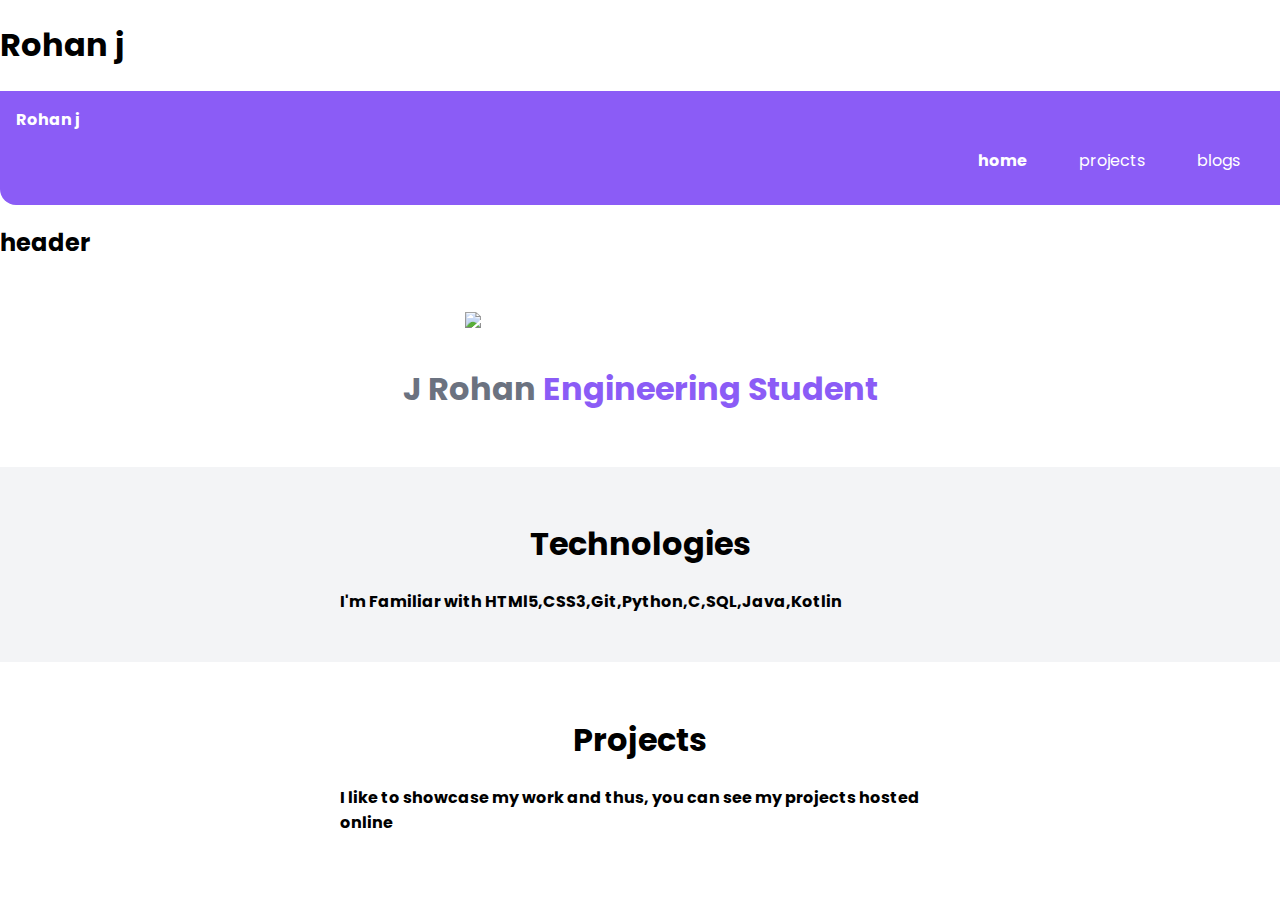
==== index.html @ 3af22493 "Update index.html" ====
<!DOCTYPE html>
<html lang="en">
    <head>
        <meta charset="utf-8">
        <title>Home | Rohan</title>
        <meta name="viewport" content="width=device-width, initial-scale=1">
        <link href="styles.css" rel="stylesheet"/>
    </head>
    <body>
     
    <h1>Rohan j</h1>
    <nav class="navigation container">
        <div class="nav-brand">Rohan j</div>
        <ul class="list-non-bullet nav-pills">
            <li class="list-item-inline">
                <a class="link link-active" href="/">home</a>
            </li>
            <li class="list-item-inline">
                <a class="link" href="/">projects</a>
            </li>
            <li class="list-item-inline">
                <a class="link" href="/">blogs</a>
            </li>
        </ul>
    </nav>

    <h2>header</h2>
    <header class="hero">
        <img class="hero-img" src="images/image1.svg" />
        <h1 class="hero-heading">J Rohan <span class="heading-inverted">Engineering Student</span></h1>
    </header>

     <section class="section ow">
    <div class="container container-center">
        <h1>Technologies</h1>
        <p><strong>I'm Familiar with HTMl5,CSS3,Git,Python,C,SQL,Java,Kotlin</strong></p>
        </div>
    </section><section class="section">
    <div class="container container-center">
        <h1>Projects</h1>
        <p><strong>I like to showcase my work and thus, you can see my projects hosted online</strong></p>
        </div>
    </section>

    </body>
</html>
---- styles.css ----
@import url('https://fonts.googleapis.com/css2?family=Poppins:ital,wght@1,400;1,500&display=swap');

:root {
    --primary-color: #8B5CF6;
    --off-white:#F3F4F6;
    --dark-gray: #6B7280;

}

hr {
    margin: 2rem 0rem;
}

body {
    font-family: 'Poppins',
        sans-serif;
    margin:0px;
}

/** container **/
.container {
    /* padding-left: 1rem;
    padding-right: 1rem; */
    padding: 0rem 1rem;
}

.container-center {
    max-width: 600px;
    margin: auto;
}

/** links **/

.link {
    text-decoration: none;
    padding: 0.5rem 1rem;
}

.link-primary {
    background-color: var(--primary-color);
    border-radius: 0.5rem;
    color: white;
}

.link-secondary {
    color: var(--primary-color);
    border-radius: 0.5rem;
    border: 1px solid var(--primary-color);
}

/* lists */
.list-non-bullet {
    list-style: none;
}

.list-item-inline {
    display: inline;
    padding: 0rem 0.5rem;
}

/*navigation bar*/
.navigation {
    background-color: var(--primary-color);
    color: white;
    padding: 1rem;
    border-bottom-left-radius: 1rem;
}

.navigation .nav-brand {
    font-weight: bold;
    font-size: 1.1.rem;
}

.navigation .nav-pills {
    text-align: right;
}

.navigation .link {
    color: white;
}

.navigation .link-active {
    font-weight: bold;
}

/*header*/
.hero {
    padding: 2rem;

}

.hero .hero-img {
    max-width: 350px;
    display: block;
    margin: auto;
}

.hero .hero-heading {
    text-align: center;
    padding-top: 1rem;
    color: var(--dark-gray);
}

.hero .hero-heading .heading-inverted {
    color: var(--primary-color);
}

/** section **/

.section{
    padding: 2rem;
}
.section h1 {
    text-align: center;
}

.ow{
    background-color: var(--off-white);
}

/**footer**/

.footer{
    background-color: var(--primary-color);
    padding:2rem 0rem;
    text-align: center;
    color: white;
    border-top-right-radius: 1rem;
}

.footer .link{
color: white;
}

.footer ul{
    padding-inline-start: 0px;
}
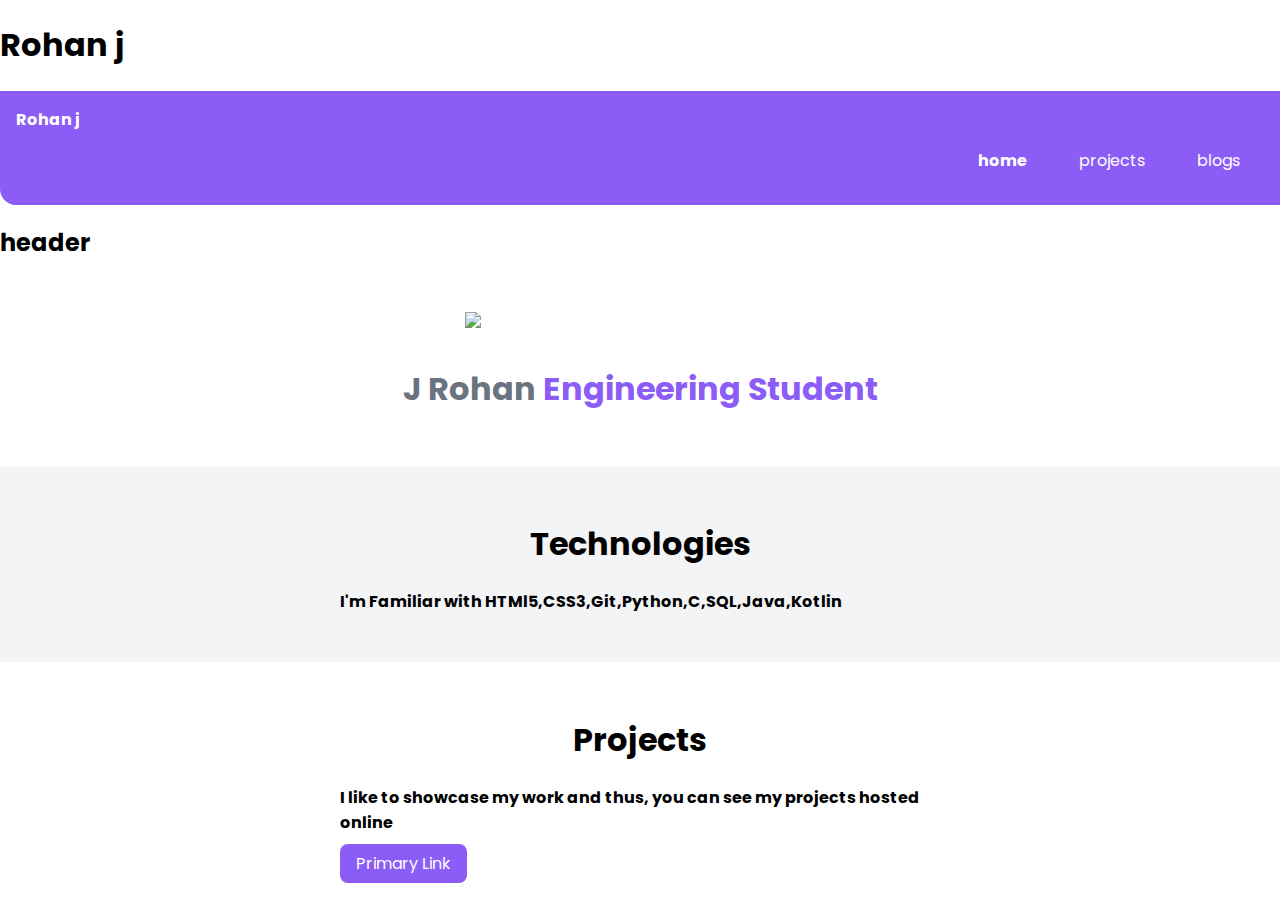
==== commit 978ec1ae: "Update index.html" ====
--- a/index.html
+++ b/index.html
@@ -39,6 +39,7 @@
     <div class="container container-center">
         <h1>Projects</h1>
         <p><strong>I like to showcase my work and thus, you can see my projects hosted online</strong></p>
+        <a class="link link-primary" href="/">Primary Link</a>
         </div>
     </section>
 
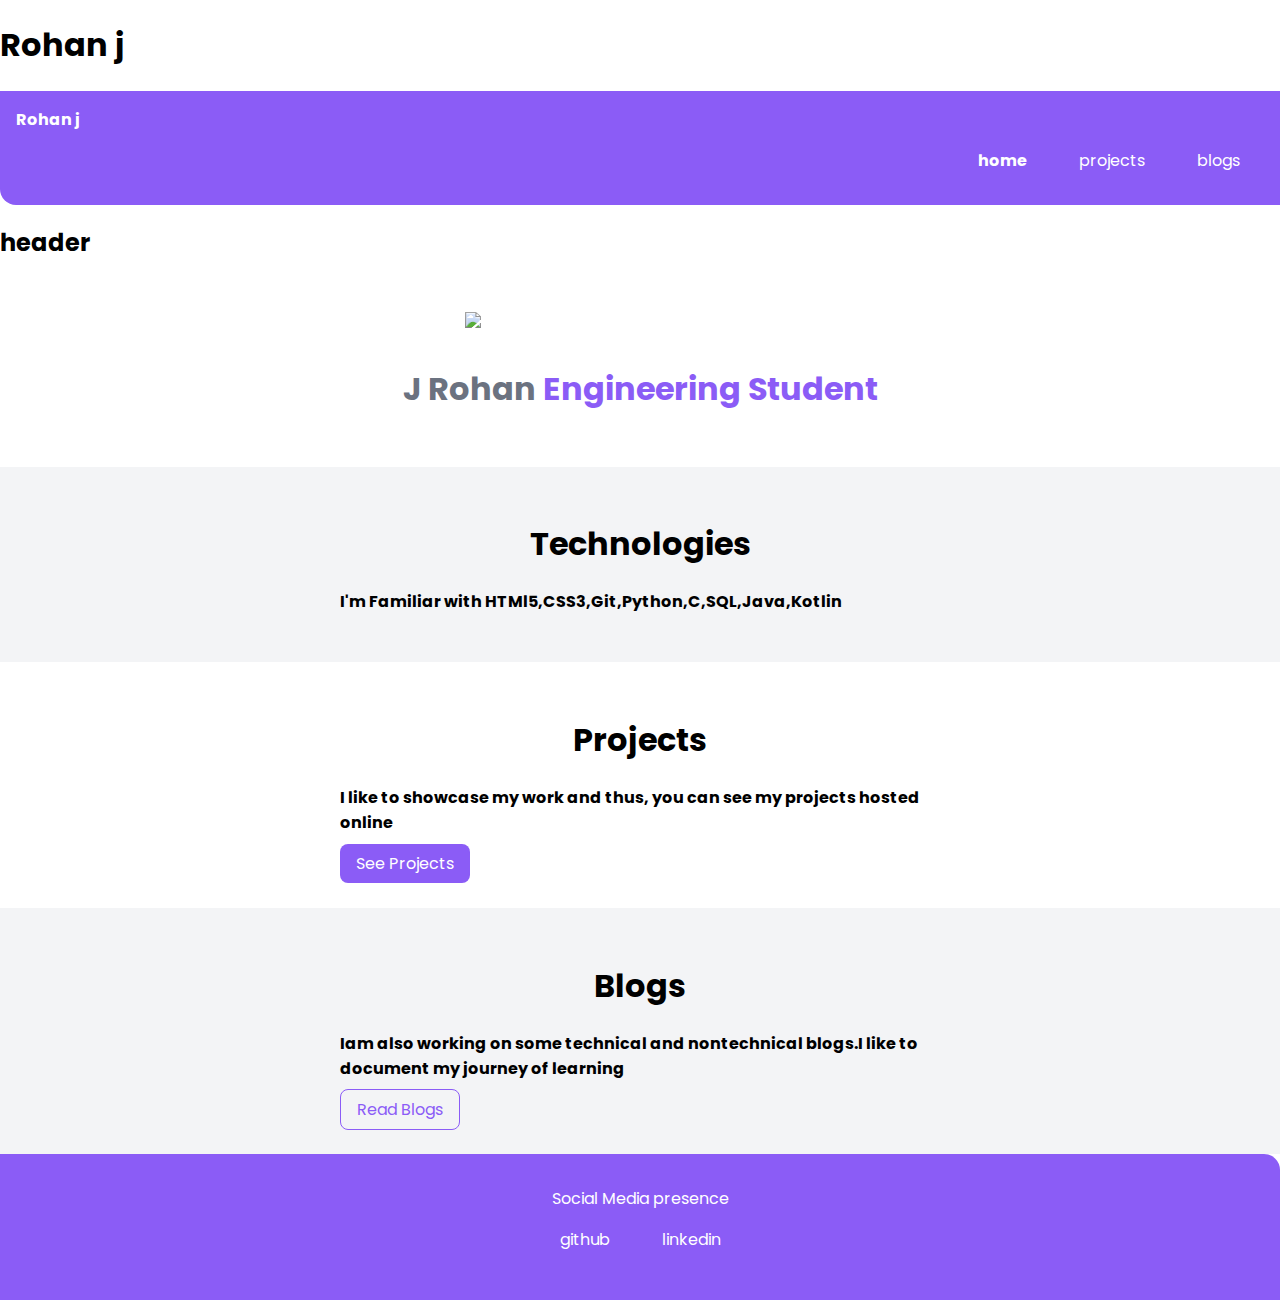
==== commit 2293a916: "Update index.html" ====
--- a/index.html
+++ b/index.html
@@ -1,13 +1,15 @@
 <!DOCTYPE html>
 <html lang="en">
-    <head>
-        <meta charset="utf-8">
-        <title>Home | Rohan</title>
-        <meta name="viewport" content="width=device-width, initial-scale=1">
-        <link href="styles.css" rel="stylesheet"/>
-    </head>
-    <body>
-     
+
+<head>
+    <meta charset="utf-8">
+    <title>Home | Rohan</title>
+    <meta name="viewport" content="width=device-width, initial-scale=1">
+    <link href="styles.css" rel="stylesheet" />
+</head>
+
+<body>
+
     <h1>Rohan j</h1>
     <nav class="navigation container">
         <div class="nav-brand">Rohan j</div>
@@ -30,18 +32,42 @@
         <h1 class="hero-heading">J Rohan <span class="heading-inverted">Engineering Student</span></h1>
     </header>
 
-     <section class="section ow">
-    <div class="container container-center">
-        <h1>Technologies</h1>
-        <p><strong>I'm Familiar with HTMl5,CSS3,Git,Python,C,SQL,Java,Kotlin</strong></p>
-        </div>
-    </section><section class="section">
-    <div class="container container-center">
-        <h1>Projects</h1>
-        <p><strong>I like to showcase my work and thus, you can see my projects hosted online</strong></p>
-        <a class="link link-primary" href="/">Primary Link</a>
+    <section class="section ow">
+        <div class="container container-center">
+            <h1>Technologies</h1>
+            <p><strong>I'm Familiar with HTMl5,CSS3,Git,Python,C,SQL,Java,Kotlin</strong></p>
         </div>
     </section>
+    <section class="section">
+        <div class="container container-center">
+            <h1>Projects</h1>
+            <p><strong>I like to showcase my work and thus, you can see my projects hosted online</strong></p>
+            <a class="link link-primary" href="/">See Projects</a>
+        </div>
+    </section>
+    <section class="section ow">
+        <div class="container container-center">
+            <h1>Blogs</h1>
+            <p><strong>Iam also working on some technical and nontechnical blogs.I like to document my journey of learning</strong></p>
+            <a class="link link-secondary" href="/">Read Blogs</a>
+        </div>
+    </section>
+    <footer class="footer">
+        <div class="footer-header">Social Media presence</div>
+        <ul class="social-links list-non-bullet">
+            <li class="list-item-inline">
+            <a class="link" href="https://github.com/rohan-cce">
+               github
+            </a>
+            </li>
+            <li class="list-item-inline">
+            <a class="link" href="https://www.linkedin.com/in/rohan-j-ba489b19b/">
+                linkedin
+            </a>
+            </li>
+        </ul>
+    </footer>
 
-    </body>
+</body>
+
 </html>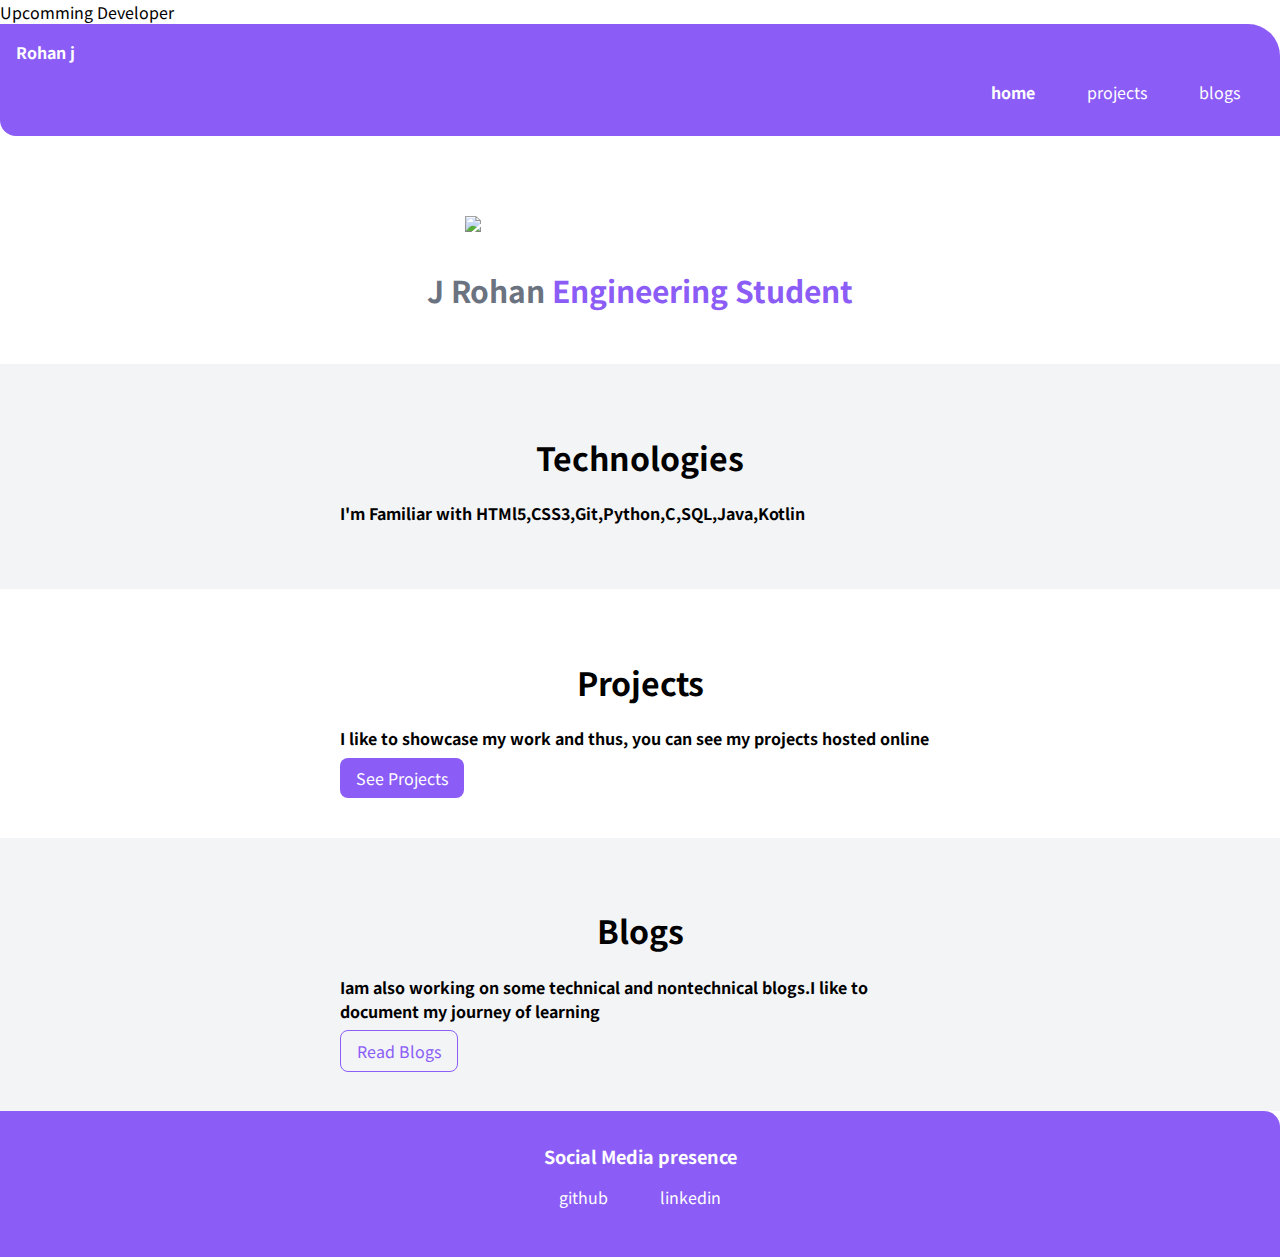
==== commit 041d9901: "update" ====
--- a/index.html
+++ b/index.html
@@ -10,7 +10,7 @@
 
 <body>
 
-    <h1>Rohan j</h1>
+    <h>Upcomming Developer</h1>
     <nav class="navigation container">
         <div class="nav-brand">Rohan j</div>
         <ul class="list-non-bullet nav-pills">
@@ -18,15 +18,14 @@
                 <a class="link link-active" href="/">home</a>
             </li>
             <li class="list-item-inline">
-                <a class="link" href="/">projects</a>
+                <a class="link" href="/projects.html">projects</a>
             </li>
             <li class="list-item-inline">
-                <a class="link" href="/">blogs</a>
+                <a class="link" href="/blogs.html">blogs</a>
             </li>
         </ul>
     </nav>
 
-    <h2>header</h2>
     <header class="hero">
         <img class="hero-img" src="images/image1.svg" />
         <h1 class="hero-heading">J Rohan <span class="heading-inverted">Engineering Student</span></h1>
--- a/styles.css
+++ b/styles.css
@@ -1,4 +1,4 @@
-@import url('https://fonts.googleapis.com/css2?family=Poppins:ital,wght@1,400;1,500&display=swap');
+@import url('https://fonts.googleapis.com/css2?family=Noto+Sans+KR:wght@400;700&display=swap');
 
 :root {
     --primary-color: #8B5CF6;
@@ -9,11 +9,10 @@
 
 hr {
     margin: 2rem 0rem;
-}
-
+}   
 body {
-    font-family: 'Poppins',
-        sans-serif;
+    font-family: 'Noto Sans KR', 
+    sans-serif;
     margin:0px;
 }
 
@@ -21,7 +20,7 @@
 .container {
     /* padding-left: 1rem;
     padding-right: 1rem; */
-    padding: 0rem 1rem;
+    padding: 1rem 0rem;
 }
 
 .container-center {
@@ -32,8 +31,11 @@
 /** links **/
 
 .link {
+    box-sizing: border-box;
     text-decoration: none;
     padding: 0.5rem 1rem;
+    /* margin-top: 1rem;
+    margin-bottom: 1rem; */
 }
 
 .link-primary {
@@ -63,6 +65,7 @@
     background-color: var(--primary-color);
     color: white;
     padding: 1rem;
+    border-top-right-radius: 2rem;
     border-bottom-left-radius: 1rem;
 }
 
@@ -86,6 +89,7 @@
 /*header*/
 .hero {
     padding: 2rem;
+    padding-top: 5rem;
 
 }
 
@@ -97,6 +101,7 @@
 
 .hero .hero-heading {
     text-align: center;
+    font-size: 30px;
     padding-top: 1rem;
     color: var(--dark-gray);
 }
@@ -127,7 +132,10 @@
     color: white;
     border-top-right-radius: 1rem;
 }
-
+.footer .footer-header{
+    font-weight: bold;
+    font-size: large;
+}
 .footer .link{
 color: white;
 }
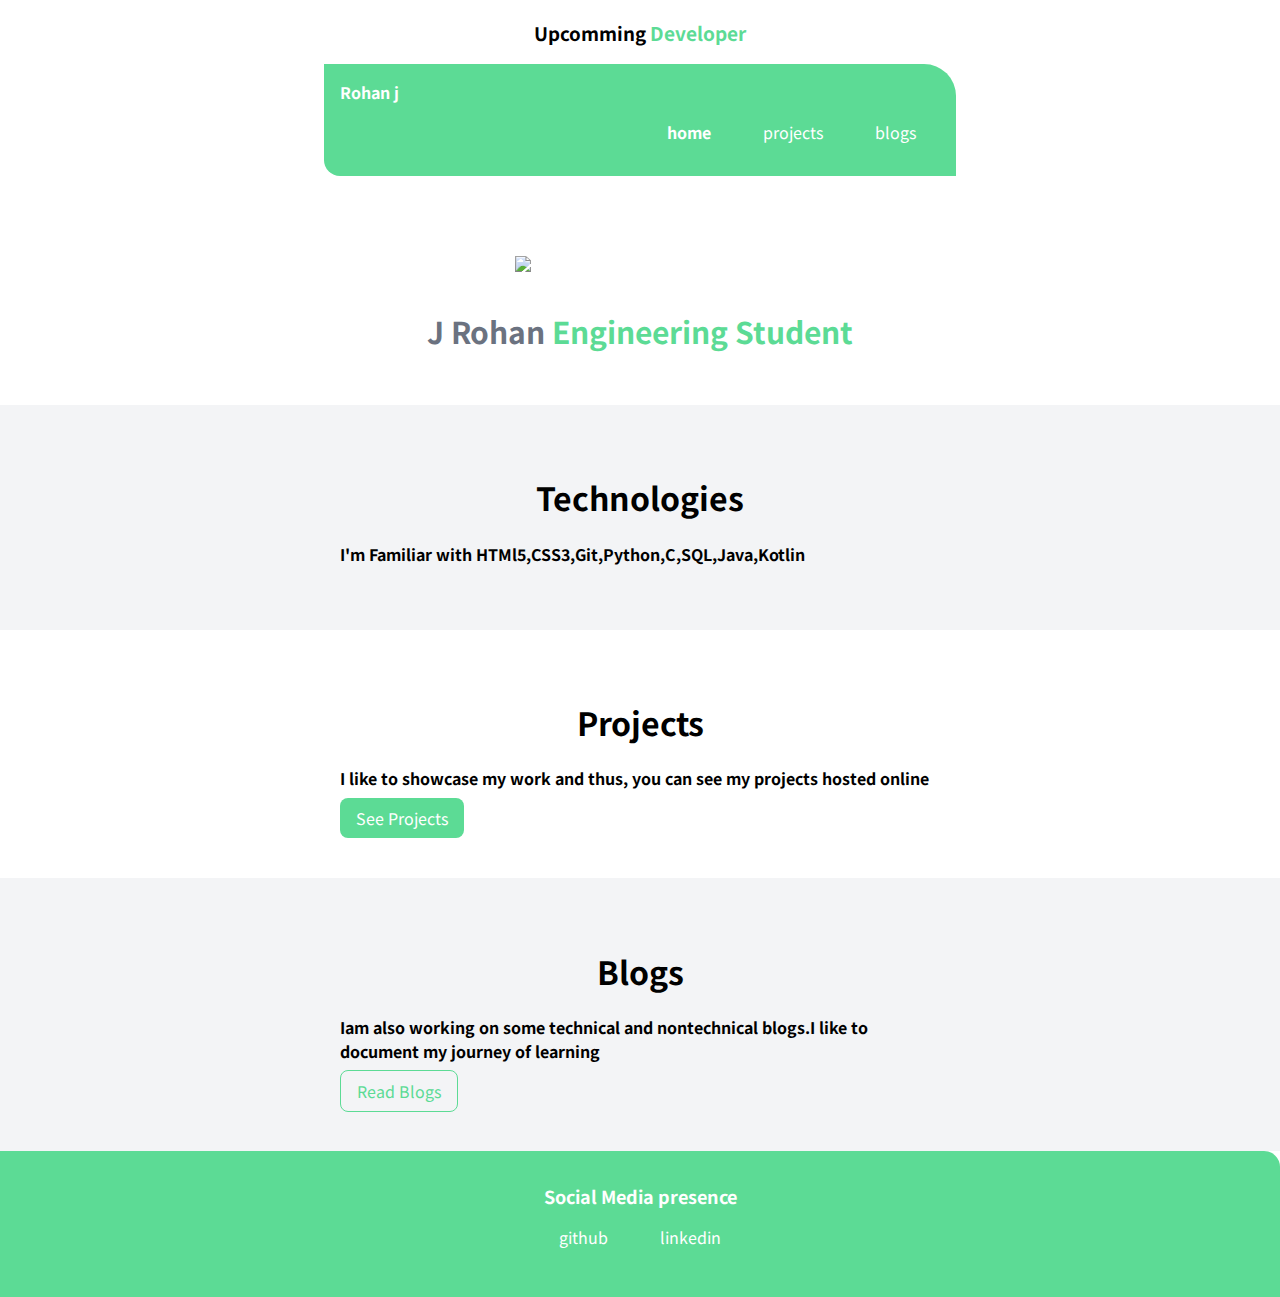
==== commit 7dcb5382: "update" ====
--- a/index.html
+++ b/index.html
@@ -10,7 +10,8 @@
 
 <body>
 
-    <h>Upcomming Developer</h1>
+    <h3 class="c-allign">Upcomming <span class="suma">Developer</span></h3>
+
     <nav class="navigation container">
         <div class="nav-brand">Rohan j</div>
         <ul class="list-non-bullet nav-pills">
@@ -41,14 +42,14 @@
         <div class="container container-center">
             <h1>Projects</h1>
             <p><strong>I like to showcase my work and thus, you can see my projects hosted online</strong></p>
-            <a class="link link-primary" href="/">See Projects</a>
+            <a class="link link-primary" href="/projects.html">See Projects</a>
         </div>
     </section>
     <section class="section ow">
         <div class="container container-center">
             <h1>Blogs</h1>
             <p><strong>Iam also working on some technical and nontechnical blogs.I like to document my journey of learning</strong></p>
-            <a class="link link-secondary" href="/">Read Blogs</a>
+            <a class="link link-secondary" href="/blogs.html">Read Blogs</a>
         </div>
     </section>
     <footer class="footer">
--- a/styles.css
+++ b/styles.css
@@ -1,10 +1,9 @@
 @import url('https://fonts.googleapis.com/css2?family=Noto+Sans+KR:wght@400;700&display=swap');
 
 :root {
-    --primary-color: #8B5CF6;
+    --primary-color: #5CDB95;
     --off-white:#F3F4F6;
     --dark-gray: #6B7280;
-
 }
 
 hr {
@@ -65,10 +64,15 @@
     background-color: var(--primary-color);
     color: white;
     padding: 1rem;
+    max-width: 600px;
+    margin: 0 auto;
+    align-items: center;
     border-top-right-radius: 2rem;
     border-bottom-left-radius: 1rem;
 }
-
+.c-allign{
+    text-align: center;
+}
 .navigation .nav-brand {
     font-weight: bold;
     font-size: 1.1.rem;
@@ -94,7 +98,7 @@
 }
 
 .hero .hero-img {
-    max-width: 350px;
+    max-width: 250px;
     display: block;
     margin: auto;
 }
@@ -109,7 +113,12 @@
 .hero .hero-heading .heading-inverted {
     color: var(--primary-color);
 }
-
+.suma{
+    text-align: center;
+    font-size: 19px;
+    padding-top: 1rem;
+    color: var(--primary-color);
+}
 /** section **/
 
 .section{
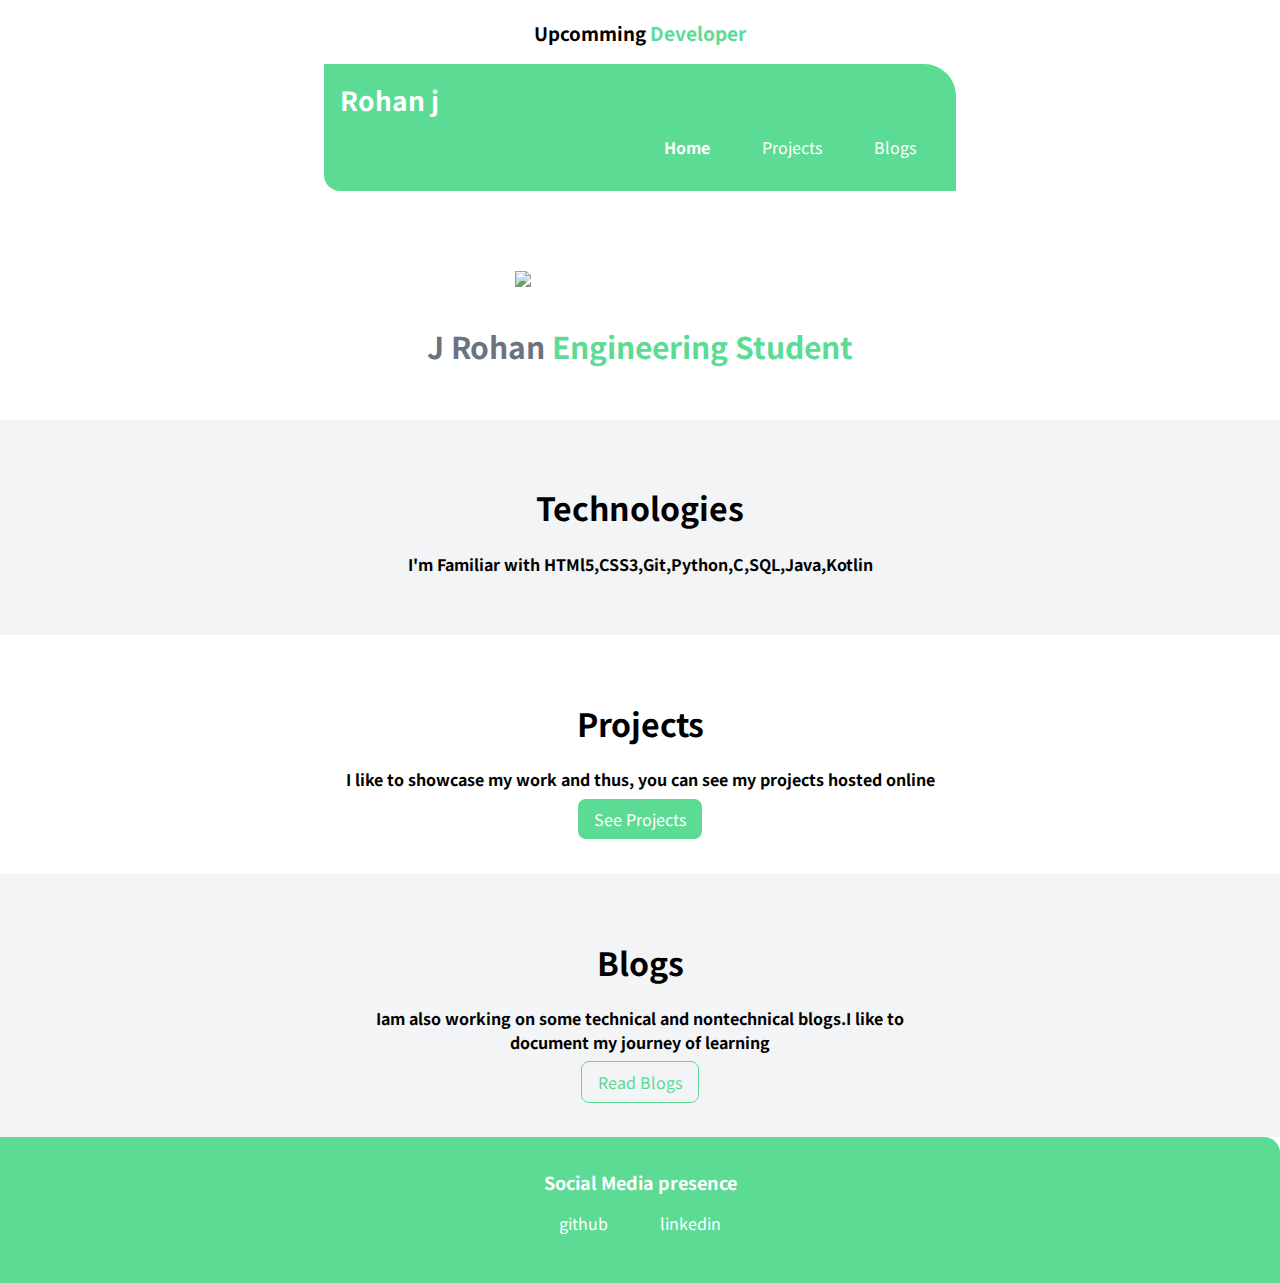
==== commit 6d7e046f: "update" ====
--- a/index.html
+++ b/index.html
@@ -16,13 +16,13 @@
         <div class="nav-brand">Rohan j</div>
         <ul class="list-non-bullet nav-pills">
             <li class="list-item-inline">
-                <a class="link link-active" href="/">home</a>
+                <a class="link link-active" href="/"><span class="clr"> Home</span></a>
             </li>
             <li class="list-item-inline">
-                <a class="link" href="/projects.html">projects</a>
+                <a class="link" href="/projects.html"><span class="clr">Projects</span></a>
             </li>
             <li class="list-item-inline">
-                <a class="link" href="/blogs.html">blogs</a>
+                <a class="link" href="/blogs.html"><span class="clr">Blogs</span></a>
             </li>
         </ul>
     </nav>
--- a/styles.css
+++ b/styles.css
@@ -19,7 +19,7 @@
 .container {
     /* padding-left: 1rem;
     padding-right: 1rem; */
-    padding: 1rem 0rem;
+    padding: 0.7rem 0rem;
 }
 
 .container-center {
@@ -75,7 +75,7 @@
 }
 .navigation .nav-brand {
     font-weight: bold;
-    font-size: 1.1.rem;
+    font-size: 1.65rem;
 }
 
 .navigation .nav-pills {
@@ -123,6 +123,7 @@
 
 .section{
     padding: 2rem;
+    text-align: center;
 }
 .section h1 {
     text-align: center;
@@ -130,6 +131,7 @@
 
 .ow{
     background-color: var(--off-white);
+    text-align: center;
 }
 
 /**footer**/
@@ -151,4 +153,9 @@
 
 .footer ul{
     padding-inline-start: 0px;
+}
+.clr:hover{
+    background:#067206;
+    border-radius: 0.5rem;
+
 }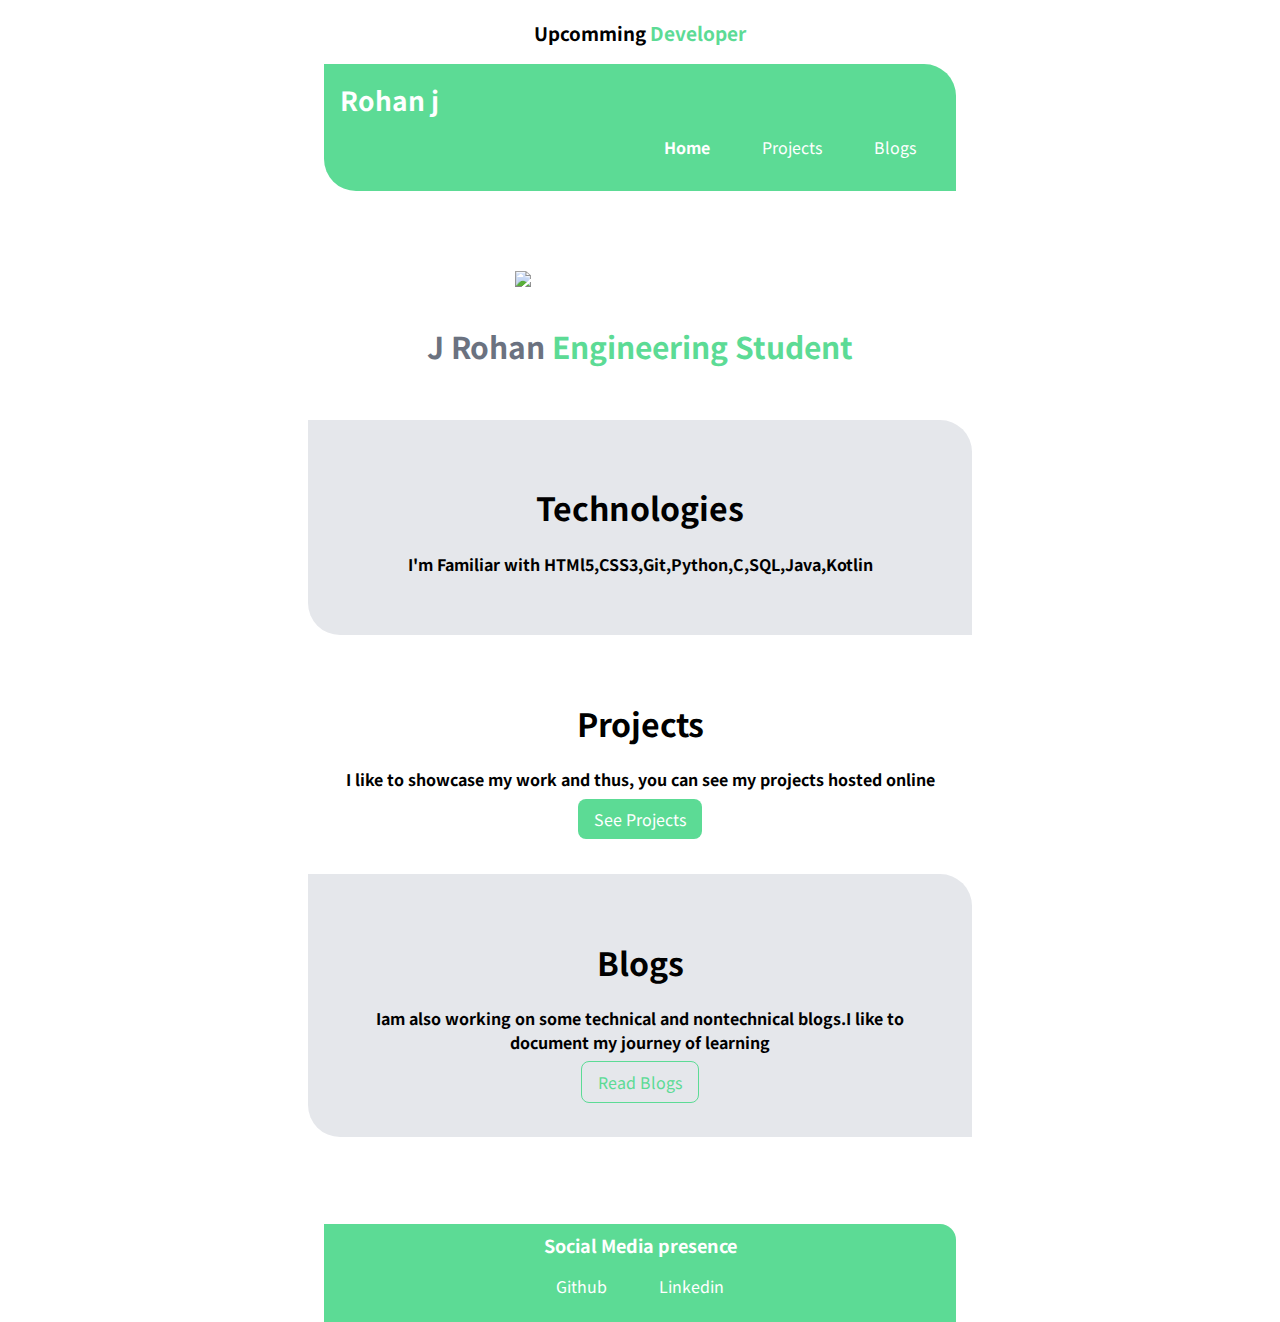
==== commit e7c9a568: "Update index.html" ====
--- a/index.html
+++ b/index.html
@@ -28,7 +28,7 @@
     </nav>
 
     <header class="hero">
-        <img class="hero-img" src="images/image1.svg" />
+        <img class="hero-img" src="images/index.svg" />
         <h1 class="hero-heading">J Rohan <span class="heading-inverted">Engineering Student</span></h1>
     </header>
 
@@ -52,17 +52,23 @@
             <a class="link link-secondary" href="/blogs.html">Read Blogs</a>
         </div>
     </section>
+    <section class="section">
+        <div class="container container-center">
+        </div>
+    </section>
+    
+
     <footer class="footer">
         <div class="footer-header">Social Media presence</div>
         <ul class="social-links list-non-bullet">
             <li class="list-item-inline">
             <a class="link" href="https://github.com/rohan-cce">
-               github
+               Github
             </a>
             </li>
             <li class="list-item-inline">
             <a class="link" href="https://www.linkedin.com/in/rohan-j-ba489b19b/">
-                linkedin
+                Linkedin
             </a>
             </li>
         </ul>
--- a/styles.css
+++ b/styles.css
@@ -2,7 +2,7 @@
 
 :root {
     --primary-color: #5CDB95;
-    --off-white:#F3F4F6;
+    --off-white:#E5E7EB;
     --dark-gray: #6B7280;
 }
 
@@ -68,7 +68,7 @@
     margin: 0 auto;
     align-items: center;
     border-top-right-radius: 2rem;
-    border-bottom-left-radius: 1rem;
+    border-bottom-left-radius: 2rem;
 }
 .c-allign{
     text-align: center;
@@ -124,6 +124,8 @@
 .section{
     padding: 2rem;
     text-align: center;
+    border-top-right-radius: 2rem;
+    border-bottom-left-radius: 2rem;
 }
 .section h1 {
     text-align: center;
@@ -132,14 +134,22 @@
 .ow{
     background-color: var(--off-white);
     text-align: center;
+    max-width: 600px;
+    margin: 0 auto;
+    align-items: center;
+    border-top-right-radius: 2rem;
+    border-bottom-left-radius: 2rem;
 }
 
 /**footer**/
 
 .footer{
     background-color: var(--primary-color);
-    padding:2rem 0rem;
+    padding:0.5rem 1rem;
     text-align: center;
+    max-width: 600px;
+    margin: 0 auto;
+    align-items: center;
     color: white;
     border-top-right-radius: 1rem;
 }
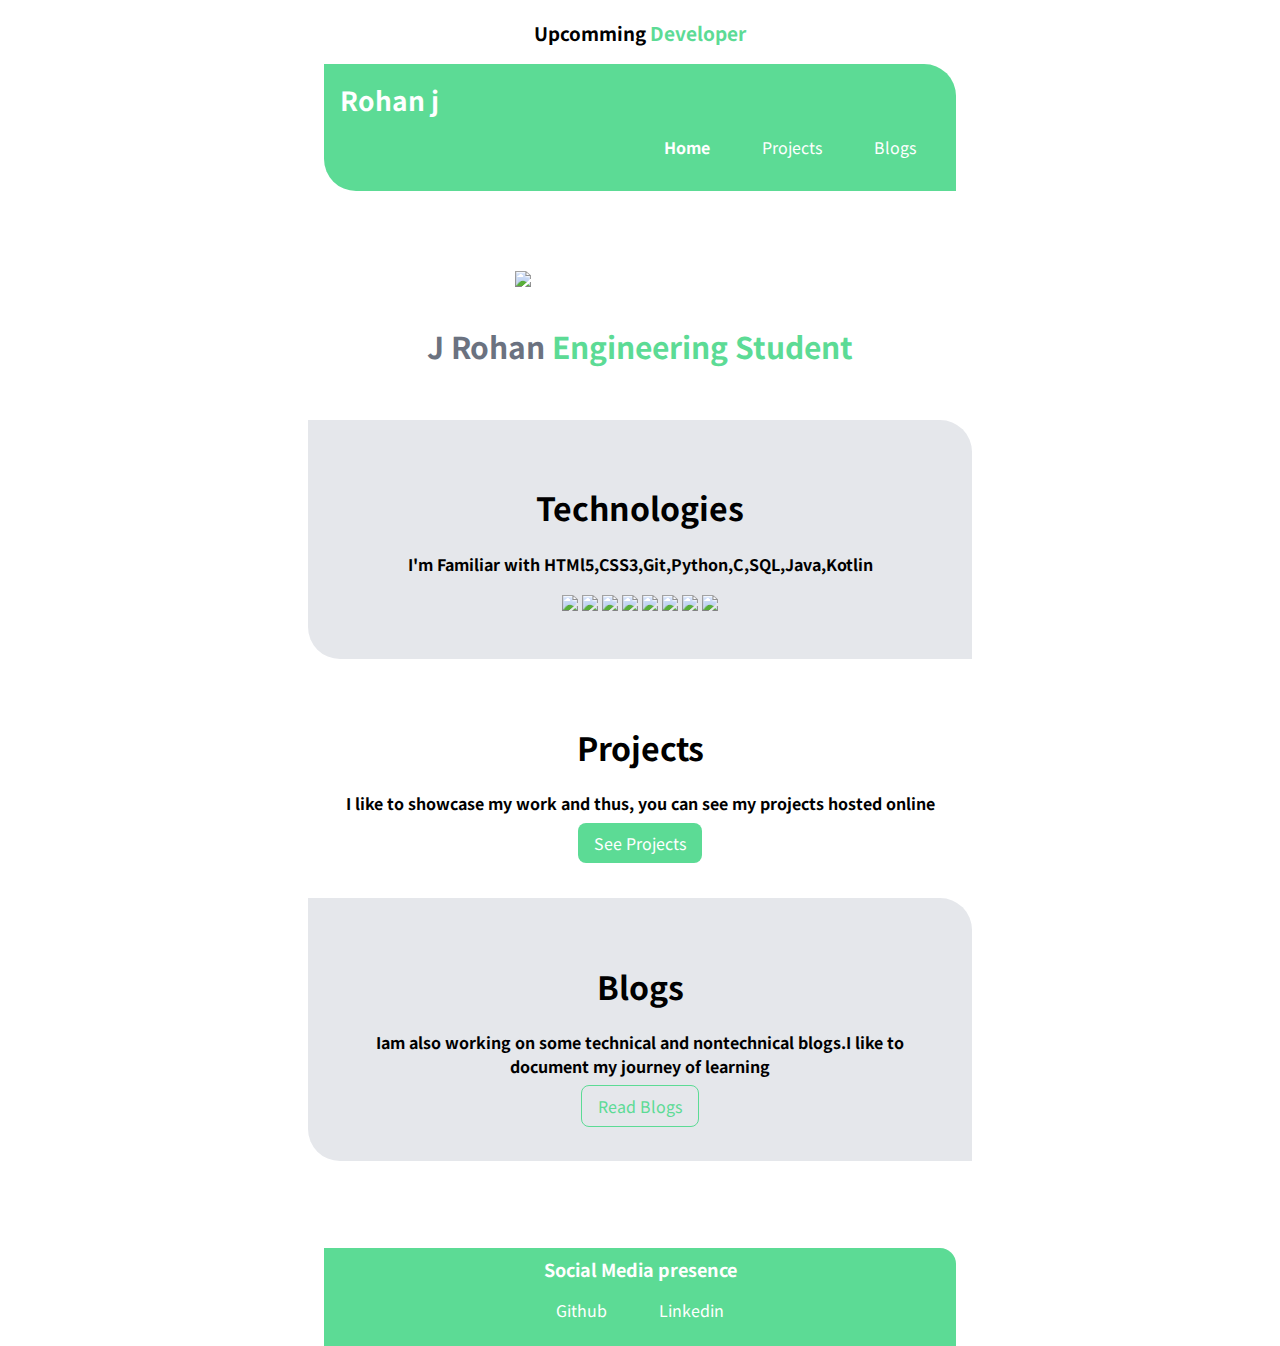
==== commit 419861c1: "Update index.html" ====
--- a/index.html
+++ b/index.html
@@ -36,6 +36,15 @@
         <div class="container container-center">
             <h1>Technologies</h1>
             <p><strong>I'm Familiar with HTMl5,CSS3,Git,Python,C,SQL,Java,Kotlin</strong></p>
+            <img src="https://img.shields.io/badge/-HTML5-333333?style=flat&logo=HTML5"/>
+            <img src="https://img.shields.io/badge/-CSS-333333?style=flat&logo=CSS3&logoColor=1572B6"/>
+            <img src="https://img.shields.io/badge/-Git-333333?style=flat&logo=git"/>
+            <img src="https://img.shields.io/badge/-Python-333333?style=flat&logo=python"/>
+            <img src="https://img.shields.io/badge/-C-333333?style=flat&logo=C"/>
+            <img src="https://img.shields.io/badge/-MySQL-333333?style=flat&logo=mysql"/>
+            <img src="https://img.shields.io/badge/-Java-333333?style=flat&logo=Java&logoColor=007396"/>
+            <img src="https://img.shields.io/badge/-Kotlin-333333?style=flat&logo=kotlin"/>
+
         </div>
     </section>
     <section class="section">
